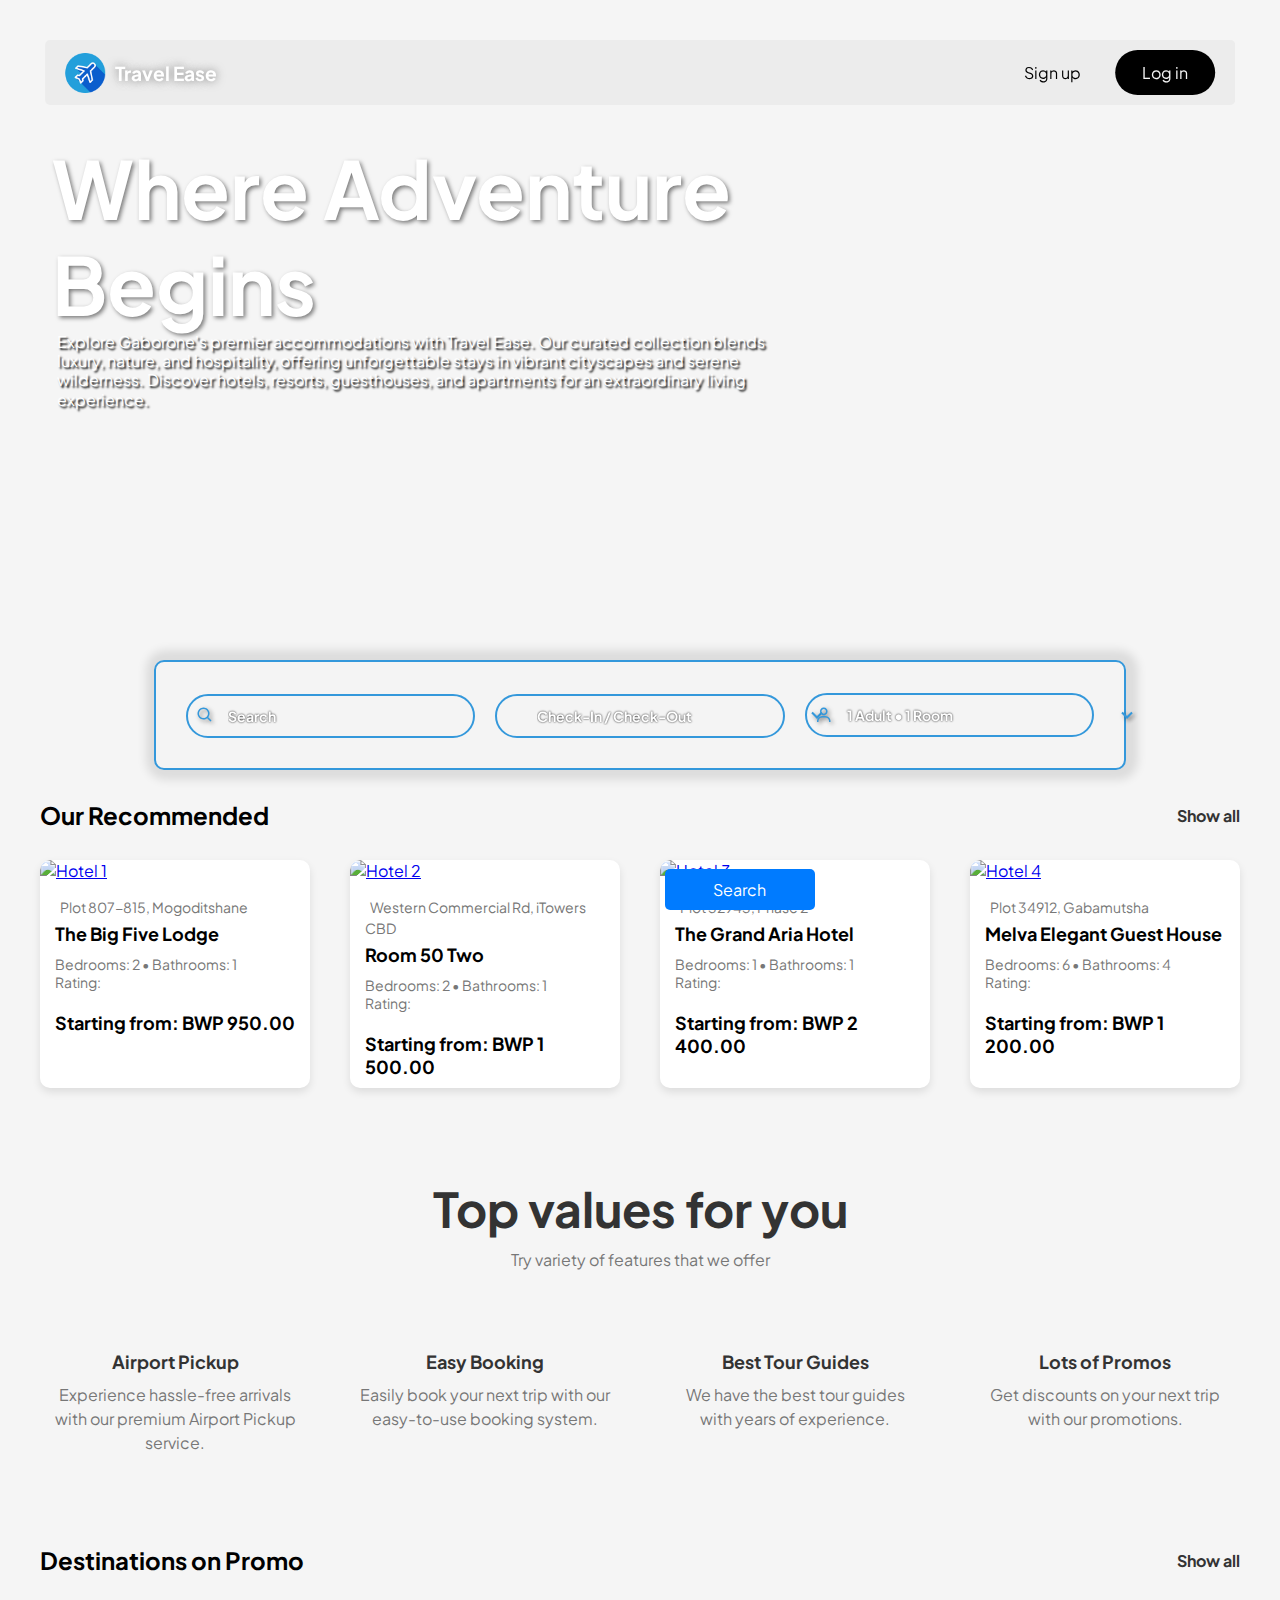
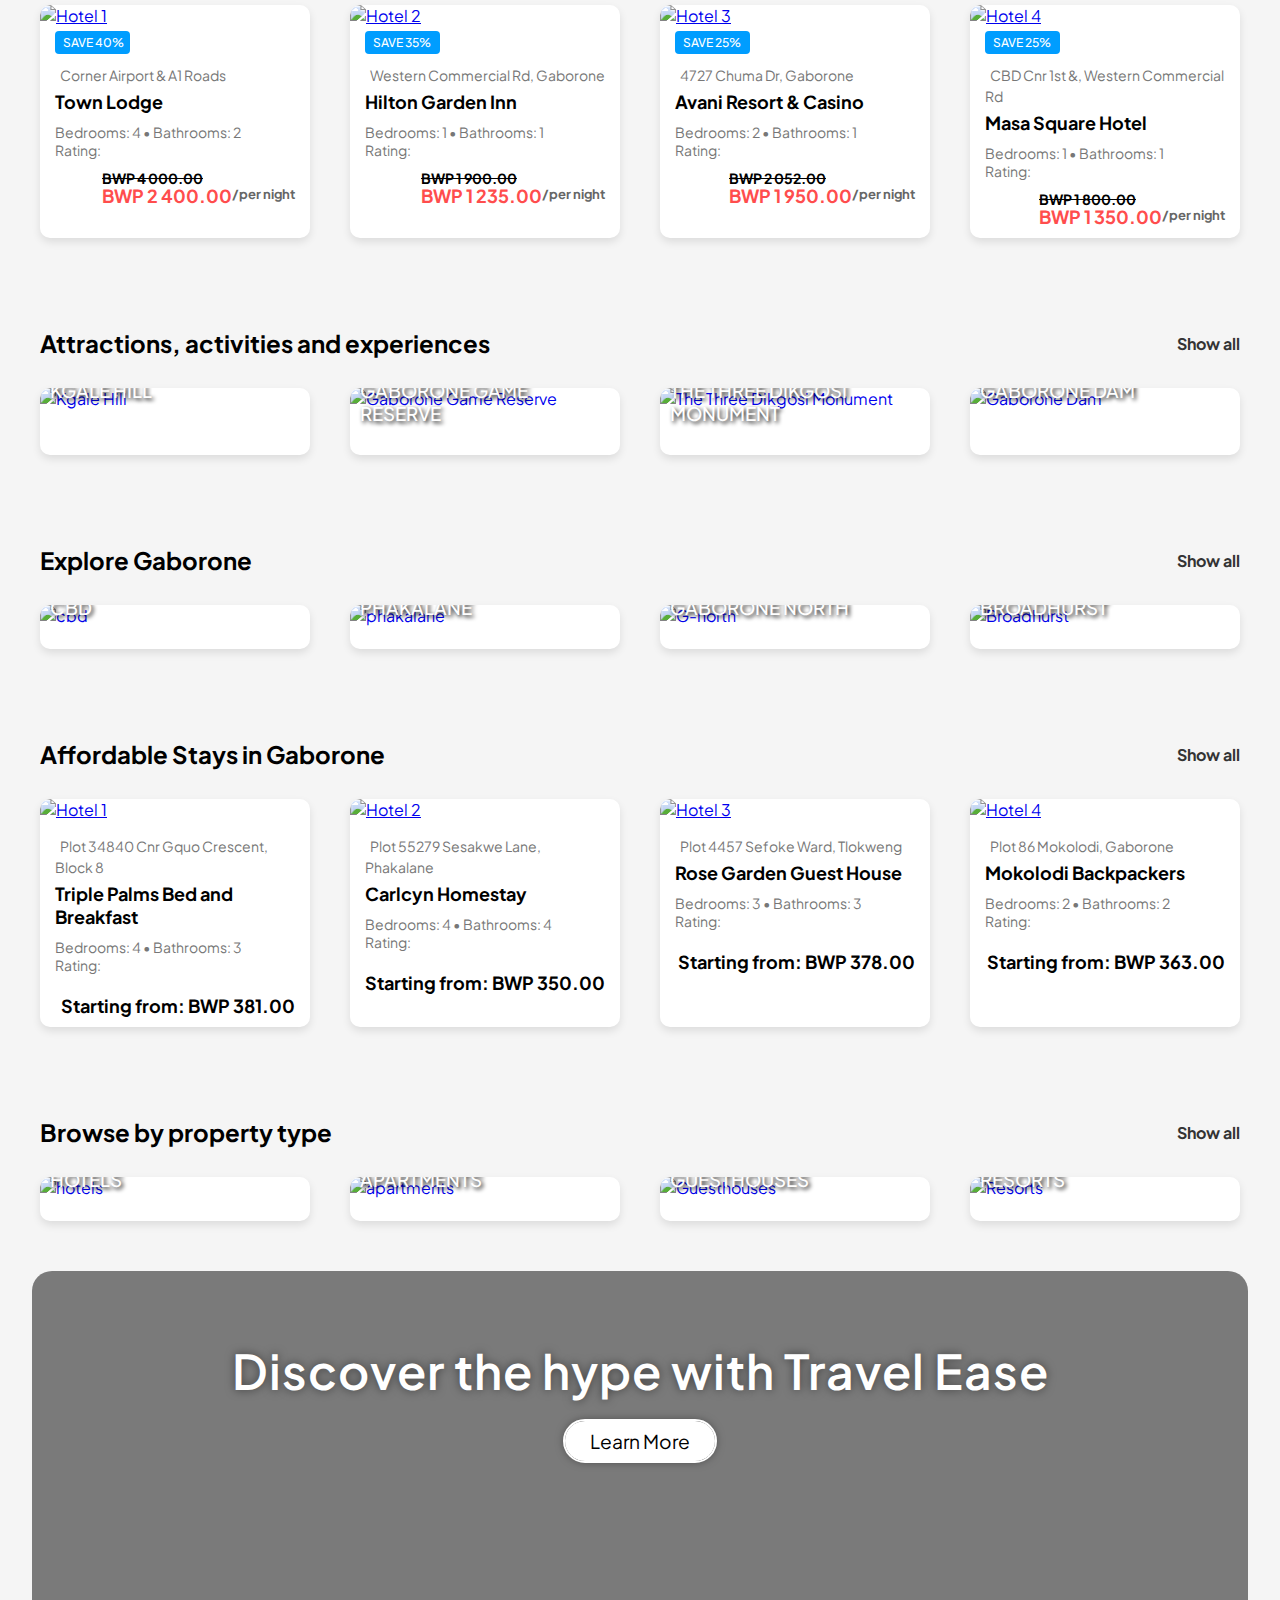
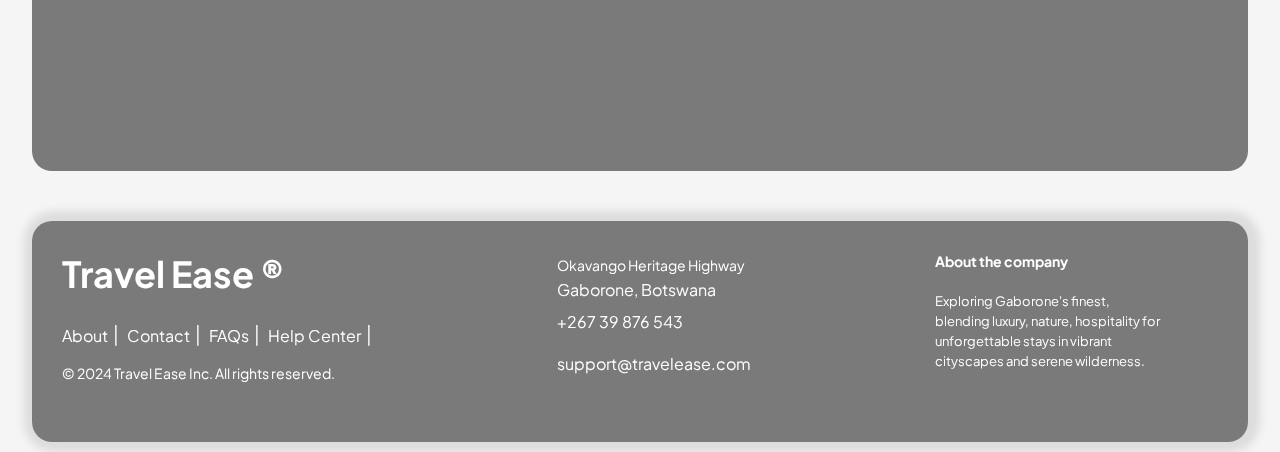
==== index.html @ 70f31810 "Add files via upload" ====
<!DOCTYPE html>
<html lang="en">
<head>
<meta charset="UTF-8">
<meta name="viewport" content="width=device-width, initial-scale=1.0">
<link rel="stylesheet" href="https://unpkg.com/boxicons@2.1.1/css/boxicons.min.css">
<link rel="stylesheet" href="https://cdn.jsdelivr.net/npm/flatpickr/dist/flatpickr.min.css">
<script src="https://cdn.jsdelivr.net/npm/flatpickr"></script>
<script src="app.js"></script>
<link rel="stylesheet" href="style.css">
<link rel="stylesheet" href="https://cdnjs.cloudflare.com/ajax/libs/font-awesome/6.4.2/css/all.min.css" integrity="sha512-z3gLpd7yknf1YoNbCzqRKc4qyor8gaKU1qmn+CShxbuBusANI9QpRohGBreCFkKxLhei6S9CQXFEbbKuqLg0DA==" crossorigin="anonymous" referrerpolicy="no-referrer" />
<link rel="shortcut icon" href="logo.png" type="image/x-icon">
<title>Travel Ease</title>
</head>
<body>    
  <!-- Navbar -->
  <section class="navbar">
    <a href="index.html"><img src="logo.png" alt="Logo" class="logo">
      <h4>Travel Ease</h4>
    </a> 
    <div class="navbar-buttons">
      <button class="signup" onclick="window.location.href='signup.html'">Sign up</button>
      <button class="login" onclick="window.location.href='login.html'">Log in</button>
    </div>
  </section>

  <section class="hero">
    <div class="hero-text">
      <h1>Where Adventure Begins</h1>
      <p style="font-size: 16px; font-weight: 400; text-shadow: #000 2px 2px 2px; padding: 0px 50px 0px 5px;">
        Explore Gaborone's premier accommodations with Travel Ease. Our curated collection blends luxury, nature, and hospitality, offering unforgettable stays in vibrant cityscapes and serene wilderness. Discover hotels, resorts, guesthouses, and apartments for an extraordinary living experience.      
      </p>
      <div class="hotel-reservation">
        <div class="reservation-field">
          <i class='bx bx-search'></i>
          <input type="text" name="location" class="input-box" id="location" placeholder="Search" autocomplete="off" spellcheck="false">
        </div>
        <div class="reservation-field">
          <i class="fa-solid fa-door-open"></i>
          <input type="text" name="check-in-out" class="input-box" id="check-in-out" placeholder="Check-In / Check-Out" data-input>
          <i class='bx bx-chevron-down' style="position: absolute; left: 310px; font-size: 24px;"></i>
        </div>
        <div class="reservation-field">
          <i class='bx bx-user'></i>
          <div class="input-box" id="guests">Guests</div>
          <i class='bx bx-chevron-down' style="position: absolute; left: 310px; font-size: 24px;"></i>
          <div class="guests-popup" id="guestsPopup">
            <div class="guests-category">
              <span class="category-label">Adults</span>
              <div class="counter-buttons">
                <button id="adultsMinus" class="counter-button disabled">-</button>
                <span class="counter-value" id="adultsCount"></span>
                <button id="adultsPlus" class="counter-button">+</button>
              </div>
            </div>
            <div class="guests-category">
              <span class="category-label">Rooms</span>
              <div class="counter-buttons">
                <button id="roomsMinus" class="counter-button disabled">-</button>
                <span class="counter-value" id="roomsCount"></span>
                <button id="roomsPlus" class="counter-button">+</button>
              </div>
            </div>
            <div class="guests-category">
              <span class="category-label">Children</span>
              <div class="counter-buttons">
                <button id="childrenMinus" class="counter-button disabled">-</button>
                <span class="counter-value" id="childrenCount"></span>
                <button id="childrenPlus" class="counter-button">+</button>
              </div>
            </div>        
          </div>
        </div>    
      </div>        
      <button class="search-button" onclick="searchHotels()">Search</button>
    </div>      
  </section>

  <!-- Recommended Stays -->
  <div class="category">
    <h2>Our Recommended</h2>
    <a href="#">Show all</a>
  </div>

  <section class="cards-container">
    <div class="card-hotel">
      <a href="#">
        <img src="https://cf.bstatic.com/xdata/images/hotel/max1280x900/166132978.jpg?k=1a7d1dd35a4f211b4c90bfd69338b10cbe81ac66a729b35aa0cfdaf135aedde3&o=&hp=1" alt="Hotel 1">
      </a>        
      <div class="card-details">        
        <p class="address"><i class="fa-solid fa-location-dot"></i><a href="https://www.google.com/maps/place/The+Big+Five+Lodge/@-24.6261286,25.8533575,17z/data=!3m1!4b1!4m10!3m9!1s0x1ebb5aa91234b37b:0xf2e113cf4f8c62ea!5m3!1s2024-05-07!4m1!1i2!8m2!3d-24.6261286!4d25.8559324!16s%2Fg%2F11dymb7wrk?entry=ttu" target="_blank">Plot 807-815, Mogoditshane</a></p>
        <h3 class="card-title"><a href="#">The Big Five Lodge</a></h3>
        <p class="card-info">Bedrooms: 2 • Bathrooms: 1</p>
        <p class="card-info">Rating: <i class="fas fa-star"></i><i class="fas fa-star"></i><i class="fas fa-star"></i><i class="fas fa-star"></i><i class="fa-solid fa-star-half-stroke"></i></p>
        <p class="price">Starting from: <span>BWP 950.00</span></p>
      </div>
    </div>
    <div class="card-hotel">
      <a href="#">
        <img src="https://images.trvl-media.com/lodging/19000000/18190000/18185000/18184927/429c2ca6.jpg?impolicy=resizecrop&rw=1200&ra=fit" alt="Hotel 2">
      </a>      
      <div class="card-details">        
        <p class="address"><i class="fa-solid fa-location-dot"></i><a href="https://www.google.com/maps/place/room50two/@-24.6484346,25.9030906,17z/data=!3m1!4b1!4m10!3m9!1s0x1ebb5b06b4de8865:0xdbde2fe764531e16!5m3!1s2024-05-07!4m1!1i2!8m2!3d-24.6484346!4d25.9056655!16s%2Fg%2F11gbfdhjl0?entry=ttu" target="_blank">Western Commercial Rd, iTowers CBD</a></p>
        <h3 class="card-title"><a href="#">Room 50 Two</a></h3>
        <p class="card-info">Bedrooms: 2 • Bathrooms: 1</p>
        <p class="card-info">Rating: <i class="fas fa-star"></i><i class="fas fa-star"></i><i class="fas fa-star"></i><i class="fas fa-star"></i><i class="far fa-star"></i></p>
        <p class="price">Starting from: <span>BWP 1 500.00</span></p>
      </div>
    </div>
    <div class="card-hotel">
      <a href="#">
        <img src="https://static.readytotrip.com/upload/information_system_24/3/6/8/item_3684711/information_items_3684711.jpg" alt="Hotel 3">
      </a>
      <div class="card-details">        
        <p class="address"><i class="fa-solid fa-location-dot"></i><a href="https://www.google.com/maps/place/Grand+Aria+Hotels+and+Conference+Centre/@-24.6374723,25.891983,17z/data=!3m1!4b1!4m10!3m9!1s0x1ebb5bad7d6daa51:0x11824eb337fcbd5c!5m3!1s2024-05-07!4m1!1i2!8m2!3d-24.6374723!4d25.8945579!16s%2Fg%2F11h_7xp2mx?entry=ttu" target="_blank">Plot 32943, Phase 2</a></p>
        <h3 class="card-title"><a href="#">The Grand Aria Hotel </a></h3>
        <p class="card-info">Bedrooms: 1 • Bathrooms: 1</p>
        <p class="card-info">Rating: <i class="fas fa-star"></i><i class="fas fa-star"></i><i class="fas fa-star"></i><i class="fas fa-star"></i><i class="fa-solid fa-star-half-stroke"></i></p>
        <p class="price">Starting from: <span>BWP 2 400.00</span></p>
      </div>
    </div>

    <div class="card-hotel">
     <a href="#">
      <img src="https://lh3.googleusercontent.com/p/AF1QipPC-_halAz_uu12LV7sHeM6B8Ud0pZmxEC1dojP=s1360-w1360-h1020" alt="Hotel 4">
     </a> 
      <div class="card-details">        
        <p class="address"><i class="fa-solid fa-location-dot"></i><a href="https://www.google.com/maps/place/The+Melva+Elegant+Guest+House/@-24.6052828,25.8963,17z/data=!3m1!4b1!4m10!3m9!1s0x1ebb453ad27c76ab:0x95280c3bc67f7774!5m3!1s2024-05-07!4m1!1i2!8m2!3d-24.6052828!4d25.8988749!16s%2Fg%2F11f9gl15x6?entry=ttu" target="_blank">Plot 34912, Gabamutsha</a></p>
        <h3 class="card-title"><a href="#">Melva Elegant Guest House</a></h3>
        <p class="card-info">Bedrooms: 6 • Bathrooms: 4</p>
        <p class="card-info">Rating: <i class="fas fa-star"></i><i class="fas fa-star"></i><i class="fas fa-star"></i><i class="fas fa-star"></i><i class="far fa-star"></i></p>
        <p class="price">Starting from: <span>BWP 1 200.00</span></p>
      </div>
    </div>
  </section>

  <!-- Features -->
  <section class="top-values">
    <h1>Top values for you</h1>
    <p>Try variety of features that we offer</p>
  </section>

  <section class="features">
    <div class="features-card">
      <i class="fa-regular fa-paper-plane"></i>      
      <h2>Airport Pickup</h2>
      <p>Experience hassle-free arrivals with our premium Airport Pickup service.</p>
    </div>
    <div class="features-card">
      <i class="fa-solid fa-book-bookmark"></i>
      <h2>Easy Booking</h2>
      <p>Easily book your next trip with our easy-to-use booking system.</p>
    </div>
    <div class="features-card">
      <i class="fa-solid fa-people-group"></i>
      <h2>Best Tour Guides</h2>
      <p>We have the best tour guides with years of experience.</p>
    </div>
    <div class="features-card">
      <i class="fa-solid fa-piggy-bank"></i>
      <h2>Lots of Promos</h2>
      <p>Get discounts on your next trip with our promotions.</p>
    </div>
  </section>
 
  <!--Promotions-->
 <div class="category">
    <h2>Destinations on Promo</h2>
    <a href="#">Show all</a>
  </div>

  <section class="cards-container">
    <div class="card-hotel">
      <a href="#">
        <img src="https://cf.bstatic.com/xdata/images/hotel/max1280x900/256438135.jpg?k=bf71b3143fc0e9ab2978d773f38e113820151b09c4eb71ff3f6ef2c895317120&o=&hp=1" alt="Hotel 1">
      </a>
      <h5 class="sale">Save 40%</h5>
      <div class="card-details">        
        <p class="address"><i class="fa-solid fa-location-dot"></i><a href="https://www.google.com/maps/place/Town+Lodge+Gaborone/@-24.6062823,25.9264366,17z/data=!3m1!4b1!4m10!3m9!1s0x1ebb5b4ca042c53b:0x7bafe3c44ff0d6b2!5m3!1s2024-05-07!4m1!1i2!8m2!3d-24.6062823!4d25.9290115!16s%2Fg%2F1hf6_xvk5?entry=ttu" target="_blank">Corner Airport & A1 Roads</a></p>
        <h3 class="card-title"><a href="#">Town Lodge</a></h3>
        <p class="card-info">Bedrooms: 4 • Bathrooms: 2</p>
        <p class="card-info">Rating: <i class="fas fa-star"></i><i class="fas fa-star"></i><i class="fas fa-star"></i><i class="fas fa-star"></i><i class="fas fa-star"></i></p>
          <div class="price">
            <del class="old-price">BWP 4 000.00</del>
            <span class="sale-price">BWP 2 400.00</span><span class="per-night">/per night</span>
          </div>
      </div>
    </div>

    <div class="card-hotel">
      <a href="#">
        <img src="https://cf.bstatic.com/xdata/images/hotel/max1280x900/474437122.jpg?k=9faa372717c07410fbf260208fedb789ae3ec64e501ce3a8fb2dfa12a443a384&o=&hp=1" alt="Hotel 2">
      </a>      
      <h5 class="sale">Save 35%</h5>
      <div class="card-details">        
        <p class="address"><i class="fa-solid fa-location-dot"></i><a href="https://www.google.com/maps/place/Hilton+Garden+Inn+Gaborone/@-24.6478437,25.902189,17z/data=!3m1!4b1!4m10!3m9!1s0x1ebb5b03ddce6dff:0x483a545b29e242e2!5m3!1s2024-05-07!4m1!1i2!8m2!3d-24.6478437!4d25.9047639!16s%2Fg%2F11g0w1n9tq?entry=ttu" target="_blank">Western Commercial Rd, Gaborone</a></p>
        <h3 class="card-title"><a href="#">Hilton Garden Inn</a></h3>
        <p class="card-info">Bedrooms: 1 • Bathrooms: 1</p>
        <p class="card-info">Rating: <i class="fas fa-star"></i><i class="fas fa-star"></i><i class="fas fa-star"></i><i class="fas fa-star"></i><i class="far fa-star"></i></p>
        <div class="price">
          <del class="old-price">BWP 1 900.00</del>
          <span class="sale-price">BWP 1 235.00 </span><span class="per-night">/per night</span> 
        </div>
      </div>
    </div>

    <div class="card-hotel">
      <a href="#">
        <img src="https://dynamic-media-cdn.tripadvisor.com/media/photo-o/2a/0c/cc/13/entrance-to-the-resort.jpg?w=1100&h=-1&s=1" alt="Hotel 3">
      </a>
      <h5 class="sale">Save 25%</h5>
      <div class="card-details">        
        <p class="address"><i class="fa-solid fa-location-dot"></i><a href="https://www.google.com/maps/place/Avani+Gaborone+Resort+%26+Casino/@-24.6514719,25.927552,17z/data=!3m1!4b1!4m10!3m9!1s0x1ebb5b9c0142ad09:0xc7b43239a403bafc!5m3!1s2024-05-07!4m1!1i2!8m2!3d-24.6514719!4d25.9301269!16s%2Fg%2F1tctp1m6?entry=ttu" target="_blank">4727 Chuma Dr, Gaborone</a></p>
        <h3 class="card-title"><a href="#">Avani Resort & Casino</a></h3>
        <p class="card-info">Bedrooms: 2 • Bathrooms: 1</p>
        <p class="card-info">Rating: <i class="fas fa-star"></i><i class="fas fa-star"></i><i class="fas fa-star"></i><i class="fas fa-star"></i><i class="fa-solid fa-star-half-stroke"></i></p>
        <div class="price">
          <del class="old-price">BWP 2 052.00</del>
          <span class="sale-price">BWP 1 950.00 </span><span class="per-night">/per night</span>
        </div>
      </div>
    </div>

    <div class="card-hotel">
     <a href="#">
      <img src="https://dynamic-media-cdn.tripadvisor.com/media/photo-o/0f/a2/84/42/masa-square-hotel.jpg?w=700&h=-1&s=1" alt="Hotel 4">
     </a> 
     <h5 class="sale">Save 25%</h5>
      <div class="card-details">        
        <p class="address"><i class="fa-solid fa-location-dot"></i><a href="https://www.google.com/maps/place/Protea+by+Marriott+Hotel+Gaborone+Masa+Square/@-24.6525343,25.9012351,17z/data=!3m2!4b1!5s0x1ebb5b00bf98b89d:0x4acd75d1f800942f!4m10!3m9!1s0x1ebb5b00eadf83f3:0xe17d88c9ddc6cba2!5m3!1s2024-05-07!4m1!1i2!8m2!3d-24.6525343!4d25.90381!16s%2Fg%2F11cfhlwsh?entry=ttu" target="_blank">CBD Cnr 1st &, Western Commercial Rd</a></p>
        <h3 class="card-title"><a href="#">Masa Square Hotel</a></h3>
        <p class="card-info">Bedrooms: 1 • Bathrooms: 1</p>
        <p class="card-info">Rating: <i class="fas fa-star"></i><i class="fas fa-star"></i><i class="fas fa-star"></i><i class="fas fa-star"></i><i class="fas fa-star"></i></p>
        <div class="price">
          <del class="old-price">BWP 1 800.00</del>
          <span class="sale-price">BWP 1 350.00 </span><span class="per-night">/per night</span> 
        </div>
      </div>
    </div>
  </section>

  <div class="category">
    <h2>Attractions, activities and experiences</h2>
    <a href="#">Show all</a>
  </div>

  <section class="cards-container">
    <div class="card">
      <a href="#">
        <img src="https://yourbotswana.com/wp-content/uploads/2017/01/yb-kgale-hill.png" alt="Kgale Hill" style="width: 100%; height: 100%; object-fit: cover;">
        <h3 class="city">kgale hill</h3>
      </a>
    </div>

    <div class="card">
      <a href="#">
        <img src="https://www.tourismupdate.co.za/sites/default/files/images/article/201808/gaborone-game-reserve-closes-indefinitely.jpg" alt="Gaborone Game Reserve">
        <h3 class="city">Gaborone Game Reserve</h3>
      </a>

    </div>
    <div class="card">
      <a href="#">
        <img src="https://lh3.googleusercontent.com/p/AF1QipPI1nPwwKBcHA91gTxBCbBmjqsKpr9hUbFDjZQ-=s1360-w1360-h1020" alt="The Three Dikgosi Monument">
        <h3 class="city">the three dikgosi monument</h3>
      </a>
    </div>

    <div class="card">
      <a href="#">
        <img src="https://www.sundaystandard.info/wp-content/uploads/2015/08/illegal.jpg" alt="Gaborone Dam">
        <h3 class="city">Gaborone Dam</h3>
      </a>
    </div>
  </section> 

  <!-- Exploring Gaborone -->
  <div class="category">
    <h2>Explore Gaborone</h2>
    <a href="#">Show all</a>
  </div>

  <section class="cards-container">
    <div class="card">
      <a href="#">
        <img src="https://maps.prodafrica.com/wp-content/uploads/2016/08/273_588884817.jpg" alt="cbd" style="width: 100%; height: 100%; object-fit: cover;">
        <h3 class="city">cbd</h3>
      </a>
    </div>

    <div class="card">
      <a href="#">
        <img src="https://www.kayak.co.uk/rimg/himg/b4/97/55/ostrovok-201899-64ed0f-378622.jpg?width=1366&height=768&crop=true" alt="phakalane">
        <h3 class="city">phakalane</h3>
      </a>

    </div>
    <div class="card">
      <a href="#">
        <img src="https://lh5.googleusercontent.com/proxy/-JZ0BY4EFWXWFmvtCbEor8adOZ8ntJzIh6Y4QR9151QAfkF36TuOn75_CjskkH3Kwcoa79bxY4a482LLKY2Ake2_6AvrCyHw2DopI7S9lRNPRXn0oUZVaBE" alt="G-north">
        <h3 class="city">Gaborone north</h3>
      </a>
    </div>

    <div class="card">
      <a href="#">
        <img src="https://images.squarespace-cdn.com/content/v1/6038e4ec0d38f30ce48e2204/1647451887377-AFXZO13JDS8TPGO0Z3JW/unsplash-image-OjmO-dNF0lQ.jpg" alt="Broadhurst">
        <h3 class="city">Broadhurst</h3>
      </a>
    </div>
  </section> 

  <!-- Recommended Stays -->
  <div class="category">
    <h2>Affordable Stays in Gaborone</h2>
    <a href="#">Show all</a>
  </div>

  <section class="cards-container">
    <div class="card-hotel">
      <a href="#">
        <img src="https://cf.bstatic.com/xdata/images/hotel/max1280x900/213150940.jpg?k=f52385aea16673e4ab597c422cadc6b9b09fedec941e7cd45320f1db4b3937bd&o=&hp=1" alt="Hotel 1">
      </a>        
      <div class="card-details">        
        <p class="address"><i class="fa-solid fa-location-dot"></i><a href="https://www.google.com/maps/place/Triple+Palms+Bed+and+Breakfast/@-24.6021775,25.8993284,17z/data=!3m1!4b1!4m10!3m9!1s0x1ebb4564efd8d17b:0xeee62b17ff06ebd5!5m3!1s2024-05-07!4m1!1i2!8m2!3d-24.6021775!4d25.9019033!16s%2Fg%2F11hzwbs4_v?entry=ttu" target="_blank">Plot 34840 Cnr Gquo Crescent, Block 8</a></p>
        <h3 class="card-title"><a href="#">Triple Palms Bed and Breakfast</a></h3>
        <p class="card-info">Bedrooms: 4 • Bathrooms: 3</p>
        <p class="card-info">Rating: <i class="fas fa-star"></i><i class="fas fa-star"></i><i class="fas fa-star"></i><i class="fas fa-star"></i><i class="fa-solid fa-star-half-stroke"></i></p>
        <p class="price">Starting from: <span>BWP 381.00</span></p>
      </div>
    </div>
    <div class="card-hotel">
      <a href="#">
        <img src="https://cf.bstatic.com/xdata/images/hotel/max1280x900/346011399.jpg?k=4c91e5ceb95a0959d42fbb1870334899307e7f281481e29853304fbaebc6c076&o=&hp=1alt=" alt="Hotel 2">
      </a>      
      <div class="card-details">        
        <p class="address"><i class="fa-solid fa-location-dot"></i><a href="https://www.google.com/maps/place/Carlcyn+Homestay/@-24.5584985,25.9871705,17z/data=!3m1!4b1!4m10!3m9!1s0x1ebb4380bb0e26fd:0x4269c45cb4c7b855!5m3!1s2024-05-07!4m1!1i2!8m2!3d-24.5584985!4d25.9897454!16s%2Fg%2F11tj3r9m26?entry=ttu" target="_blank">Plot 55279 Sesakwe Lane, Phakalane</a></p>
        <h3 class="card-title"><a href="#">Carlcyn Homestay</a></h3>
        <p class="card-info">Bedrooms: 4 • Bathrooms: 4</p>
        <p class="card-info">Rating: <i class="fas fa-star"></i><i class="fas fa-star"></i><i class="fas fa-star"></i><i class="fas fa-star"></i><i class="far fa-star"></i></p>
        <p class="price">Starting from: <span>BWP 350.00</span></p>
      </div>
    </div>
    <div class="card-hotel">
      <a href="#">
        <img src="https://cf.bstatic.com/xdata/images/hotel/max1280x900/434187092.jpg?k=4e909c094c1aa338e55151b4177fee254c83e3ab504c9127beb2b62c8d2b7393&o=&hp=1" alt="Hotel 3">
      </a>
      <div class="card-details">        
        <p class="address"><i class="fa-solid fa-location-dot"></i><a href="https://www.google.com/maps/place/Tlokweng+Rose+Garden/@-24.6904086,25.9635872,17z/data=!4m23!1m12!3m11!1s0x1ebb5f9e50aeb27d:0x61a87fda06d170d0!2sTlokweng+Rose+Garden!5m3!1s2024-05-07!4m1!1i2!8m2!3d-24.690477!4d25.963432!10e5!16s%2Fg%2F11sgvzndv9!3m9!1s0x1ebb5f9e50aeb27d:0x61a87fda06d170d0!5m3!1s2024-05-07!4m1!1i2!8m2!3d-24.690477!4d25.963432!16s%2Fg%2F11sgvzndv9?entry=ttu" target="_blank">Plot 4457 Sefoke Ward, Tlokweng</a></p>
        <h3 class="card-title"><a href="#">Rose Garden Guest House</a></h3>
        <p class="card-info">Bedrooms: 3 • Bathrooms: 3</p>
        <p class="card-info">Rating: <i class="fas fa-star"></i><i class="fas fa-star"></i><i class="fas fa-star"></i><i class="fas fa-star"></i><i class="fa-solid fa-star-half-stroke"></i></p>
        <p class="price">Starting from: <span>BWP 378.00</span></p>
      </div>
    </div>

    <div class="card-hotel">
     <a href="#">
      <img src="https://dynamic-media-cdn.tripadvisor.com/media/photo-o/17/02/6a/21/executive-rondavel.jpg?w=1000&h=-1&s=1" alt="Hotel 4">
     </a> 
      <div class="card-details">        
        <p class="address"><i class="fa-solid fa-location-dot"></i><a href="https://www.google.com/maps/place/Mokolodi+Backpackers+(Gaborone+-+Botswana)/@-24.7406,25.8256251,17z/data=!3m1!4b1!4m10!3m9!1s0x1ebb571349b484f3:0xf525da59f69e87b3!5m3!1s2024-05-07!4m1!1i2!8m2!3d-24.7406!4d25.8282!16s%2Fg%2F1tzvyv52?hl=en-GB&entry=ttu" target="_blank">Plot 86 Mokolodi, Gaborone</a></p>
        <h3 class="card-title"><a href="#">Mokolodi Backpackers</a></h3>
        <p class="card-info">Bedrooms: 2 • Bathrooms: 2</p>
        <p class="card-info">Rating: <i class="fas fa-star"></i><i class="fas fa-star"></i><i class="fas fa-star"></i><i class="fas fa-star"></i><i class="fa-solid fa-star-half-stroke"></i></p>
        <p class="price">Starting from: <span>BWP 363.00</span></p>
      </div>
    </div>
  </section>


  <!-- Property Types -->
  <div class="category">
    <h2>Browse by property type</h2>
    <a href="#">Show all</a>
  </div>

  <section class="cards-container">
    <div class="card">
      <a href="#">
        <img src="https://cf.bstatic.com/xdata/images/hotel/max1024x768/122962777.jpg?k=c66b991ab38afea2fdfc21a69fe00bee9f398cae7c4e4c20968fe598a8dda239&o=&hp=1" alt="hotels">
        <h3 class="city">Hotels</h3>
      </a>
    </div>

    <div class="card">
      <a href="#">
        <img src="https://cf.bstatic.com/xdata/images/hotel/max1024x768/305338696.jpg?k=d65aacd7a791b0c6d58411ece47ea6cfed3d400849054a595cfa7e3d988ec1c4&o=&hp=1" alt="apartments">
        <h3 class="city">Apartments</h3>
      </a>

    </div>
    <div class="card">
      <a href="#">
        <img src="https://i.pinimg.com/originals/76/ba/9a/76ba9a70fcc45c38f438f6e0b16e6b5f.jpg" alt="Guesthouses">
        <h3 class="city">Guesthouses</h3>
      </a>
    </div>

    <div class="card">
      <a href="#">
        <img src="https://cf.bstatic.com/xdata/images/hotel/max1024x768/121735986.jpg?k=d9a8776bdbb1812b510bb533b36024e911872bbc161dca54a50cb951c7071437&o=&hp=1" alt="Resorts">
        <h3 class="city">Resorts</h3>
      </a>
    </div>
  </section> 
  
  <section class="learn-more">
    <h1>Discover the hype with Travel Ease</h1>
    <button><a href="about.html">Learn More</a></button>
  </section>

  <footer class="footer-container">
  
    <div class="footer-left">

      <h3>Travel Ease &reg;</h3>

      <p class="footer-links">
        <a href="about.html">About</a>
        <a href="contact.html">Contact</a>
        <a href="faqs.html">FAQs</a>
        <a href="help.html">Help Center</a>
      </p>

      <p class="footer-company-name">&copy; 2024 Travel Ease Inc. All rights reserved.</p>
    </div>

    <div class="footer-center">
      <div>
        <i class="fa-solid fa-location-dot"></i>
        <p><span>Okavango Heritage Highway</span> Gaborone, Botswana</p>
      </div>
      <div>
        <i class="fa-solid fa-phone"></i>
        <p>+267 39 876 543</p>
      </div>
      <div>
        <i class="fa-solid fa-envelope"></i>
        <p><a href="mailto:cse22-thuto.bac.ac.bw">support@travelease.com</a></p>
      </div>
    </div>

    <div class="footer-right">
      <p class="footer-company-about">
        <span>About the company</span>
        Exploring Gaborone's finest, blending luxury, nature, hospitality for unforgettable stays in vibrant cityscapes and serene wilderness.
      </p>
      <div class="footer-icons">
        <a href="https://www.instagram.com" target="_blank"><i class="fa-brands fa-instagram"></i></a>
        <a href="https://www.twitter.com" target="_blank"><i class="fa-brands fa-x-twitter"></i></a>
        <a href="https://www.facebook.com" target="_blank"><i class="fa-brands fa-facebook"></i></a>
        <a href="https://www.pinterest.com" target="_blank"><i class="fa-brands fa-pinterest"></i></a>
      </div>
    </div>
  </footer>
</body>
</html>
---- style.css ----
@import url('https://fonts.googleapis.com/css2?family=Plus+Jakarta+Sans:ital,wght@0,200..800;1,200..800&display=swap');
* {
  margin: 0;
  padding: 0;
  box-sizing: border-box;
  font-family: "Plus Jakarta Sans", sans-serif;
  user-select: none;
}

body {
  background-color: #f5f5f5;
  padding: 10px 20px;
}

.navbar {
  position: fixed;
  top: 40px;
  right: 50%;
  transform: translateX(50%);
  z-index: 999;
  width: 93%;
  display: flex;
  justify-content: space-between;
  align-items: center;
  background-color: rgba(228, 227, 227, 0.5);
  backdrop-filter: blur(5px);
  border-radius: 5px;
  padding: 10px 20px;
}

.logo {
  width: 100px;
  height: auto;
}

.signup,
.login {
  background-color: #000;
  border: none;
  cursor: pointer;
  font-size: 16px;
  padding: 12px 0;
  border-radius: 30px;
  color: #f5f5f5;
  min-width: 100px;
  text-align: center;
  transition: all 0.2s ease;
}

.signup {
  margin-right: 10px;
  background-color: transparent; 
  color: #000; 
  border: none;
}

.signup:hover {
  font-weight: bold;
  letter-spacing: 0.5px;
}

.login:hover {
  background-color: #333;
  color: #fff;
  font-weight: bold;
  letter-spacing: 0.5px;
}

.navbar img {
  width: 40px;
  height: auto;
}

.navbar a {
  text-decoration: none;
  height: auto;
  display: flex;
  align-items: center;
}

.navbar h4 {
  margin: 0;
  font-size: 1.2em;
  color: #fff;
  margin-left: 10px;
  text-shadow: 0px 0px 10px #777;
}

.hero {
  background-image: url('https://dynamic-media-cdn.tripadvisor.com/media/photo-o/1d/28/c6/dd/ngoma-safari-lodge.jpg?w=1200&h=-1&s=1');
  background-size: cover;
  background-position: center;
  height: 700px;
  margin: 10px auto 0;
  width: 98%;
  border-radius: 20px;
  display: flex;
  flex-direction: column;
  justify-content: flex-start;
  padding: 20px;
  color: #fff;
  position: relative;
}

.hero-text {
  font-size: 40px;
  font-weight: bold;
  margin-bottom: 20px;
  text-shadow: 2px 2px 4px rgba(0, 0, 0, 0.5);
  max-width: 800px;
  text-align: left;
  line-height: 1.2;
  padding-top: 100px;
}

.hotel-reservation {
  position: absolute;
  left: 10%;
  bottom: -50px;
  padding: 20px;
  width: 80%;
  background-color: rgba(228, 227, 227, 0.034);
  backdrop-filter: blur(5px);
  border-radius: 10px;
  border: 2px solid rgba(169, 169, 169, 0.13);
  box-shadow: 2px 0 10px 10px rgba(0, 0, 0, 0.1);
  display: flex;
  justify-content: space-between;
  align-items: center;
  color: #fff;
  outline: 2px solid #3498db;
  outline-offset: -2px;
  z-index: 1;
}

.reservation-field {
  flex: 1;
  margin: 0 10px;
  position: relative;
  margin-bottom: 10px;
  cursor: pointer;
}

.reservation-field i {
  position: absolute;
  left: 10px;
  top: 50%;
  transform: translateY(-50%);
  color: #3498db;
  font-size: 18px;
  margin-top: 5px; 
}

.reservation-field input,
.input-box {
  width: 100%;
  padding: 10px 40px;
  border: 2px solid #3498db;
  border-radius: 50px;
  font-size: 14px;
}

.reservation-field input:focus,
.input-box:focus {
  outline: none;
  border-color: #0099ff;
  transition: border-color 0.3s ease;
}

.input-box {
  color: #fff;
  background-color: transparent;
  line-height: 20px;
  margin-top: 10px;
  font-weight: bold;
  text-shadow: #000 0px 0px 2px;
}

.input-box::placeholder {
  color: #fff;
}

.guests-popup {
  display: none;
  position: absolute;
  top: 110%;
  left: 0;
  width: 100%;
  background-color: #fff;
  box-shadow  : 0 4px 8px rgba(0, 0, 0, 0.1);
  border-radius: 5px;
  font-size: 14px;
  color: #000;
}

.show {
  display: block;
}

.guests-category {
  margin-top: 10px;
  padding: 10px;
  border-bottom: 1px solid #ddd;
  display: flex;
  justify-content: space-between;
  align-items: center;
}

.category-label {
  flex: 1;
  margin-right: 10px;
}

.counter-buttons {
  display: flex;
  align-items: center;
  border: 2px solid #000;
  border-radius: 50px;
  padding: 5px;
}

.counter-button {
  background-color: transparent;
  color: #000;
  border: none;
  padding: 5px 10px;
  cursor: pointer;
  border-radius: 50%;
  font-size: 20px;
  margin: 0 5px;
  display: flex;
  align-items: center;
}

.counter-button.disabled {
  color: #ccc;
  cursor: not-allowed;
}

.counter-value {
  width: 40px;
  text-align: center;
  font-size: 16px;
  margin: 0 10px;
}

.category {
  display: flex;
  justify-content: space-between;
  align-items: center;
  padding: 80px 20px 20px;
}

.category a {
  text-decoration: none;
  color: #333;
  font-weight: bold;
}

.category a:hover {
  text-decoration: underline;
  color: #000;
}

.search-button {
  padding: 10px 20px;
  background-color: #007bff; 
  color: #fff;
  font-size: 16px;
  border: none;
  border-radius: 5px;
  cursor: pointer;
  position: absolute;
  z-index: 2;
  width: 150px;
  left: 15%;
  margin-top: 460px;
  margin-left: 450px;
  transition: background-color 0.3s ease;
}

.search-button:hover {
  background-color: #0069d9;
}
.features {
      display: grid;
      grid-template-columns: repeat(auto-fit, minmax(200px, 1fr)); 
      grid-gap: 20px;
      padding: 20px 10px;
      margin-top: 20px;
      margin-bottom: -40px;
    }

    .features-card {
      position: relative; 
      padding: 20px;
      border-radius: 5px;
      text-align: center;
    }

    .features-card h2 {
      margin-bottom: 10px;
      margin-top: 20px;
      font-size: 18px;
      color: #333;
    }

    .features-card p {
      font-size: 16px;
      line-height: 1.5;
      margin-bottom: 10px;
      color: #777;
    }

    .features-card i {
      position: absolute; 
      top: 10px; 
      left: 50%; 
      transform: translateX(-50%);
      font-size: 18px;
      color: #333;
    }

    .top-values {
      margin-bottom: 30px;
      margin-bottom: 20px;
      text-align: center;
    }

    .top-values h1 {
      font-size: 48px;
      color: #333;
      padding: 80px 20px 20px;

    }

    .top-values p {
      font-size: 16px;
      color: #777;
      margin-top: -10px;
    }

.cards-container {
  display: flex; 
}

.card,
.card-hotel {
  width: 500px;
  background-color: #fff;
  border-radius: 10px;
  box-shadow: 0px 4px 8px rgba(0, 0, 0, 0.1);
  overflow: hidden;
  margin: 10px 20px;
  position: relative;
}

.card a {
  text-decoration: none;
}

.card img,
.card-hotel img {
  width: 100%;
  height: 200px;
  object-fit: cover;
  border-radius: 10px 10px 0 0;
  transition: all 0.3s ease;
}

.card img {
  height: 100%;
}

.card:hover img {
  transform: scale(1.1);
}

.card-details {
  padding: 15px;
}

.card-title,
.card-title a {
  font-size: 18px;
  font-weight: bold;
  margin-bottom: 10px;
  color: #000;
  text-decoration: none;
}

.card-title a:hover {
  text-decoration: underline;
}

.card-info,
.address a {
  font-size: 14px;
  color: #777;
  text-decoration: none;
}

.address a:hover {
  color: #000;
}

.address i {
  margin-right: 5px;
  color: #009dff;
}

.card-info i {
  margin-right: 5px;
  color: #009dff;
}

.price {
  color: #000;
  font-weight: bold;
  font-size: 18px;
  float: right;
  margin-top: 20px;
  margin-bottom: 10px;
}

.old-price {
  color: #000;
  font-size: 14px;
  float: left;
  margin-top: -10px;
  position: absolute;
}

.sale-price {
  color: #ff4d4d;
  font-weight: bold;
  text-decoration: none;
  font-size: 18px;
  float: left;
  margin-top: 5px;
}

.per-night {
  text-decoration: none;
  color: #666;
  font-size: 13px;
  float: left;
  margin-top: 7px;
}


.address {
  margin-bottom: 5px;
  color: #666;
}

.sale,
.city {
  position: relative;
  color: #fff;
  font-weight: 500;
  text-transform: uppercase;
  padding: 0 10px;
  border-radius: 4px;
}

.sale {
  width: 75px;
  bottom: -5px;
  left: 15px;
  font-size: 12px;
  background-color: #009dff;
  padding: 4px 4px 4px 8px;
}

.city {
  width: fit-content;
  bottom: 30px;
  left: 0px;
  text-shadow: 2px 2px 4px #000;
}

.learn-more{
  background-image: url('https://traversingafrica.com/wp-content/uploads/2019/02/Botswana-Chobe-Game-Reserve-Sunset-Cruise-1920x1080.jpg');
  background-size: cover;
  background-position: center;
  height: 500px;
  margin: 40px auto 0;
  width: 98%;
  border-radius: 20px;
  z-index: 1;
  color: #fff;
  display: flex;
  justify-content: center;
  align-items: center;
  position: relative;
  margin-bottom: 50px;
}


.learn-more::before {
  content: "";
  position: absolute;
  top: 0;
  left: 0;
  width: 100%;
  height: 100%;
  background-color: rgba(0,0,0,0.5);
  border-radius: 20px;
  z-index: -1;
}

.learn-more h1 {
  text-align: center;
  font-size: 3rem;
  font-weight: 600;
  text-shadow: 0 0 10px rgba(0,0,0,0.5);
  line-height: 1.2;
  letter-spacing: 1px;
  margin-bottom: 300px;  
}

.learn-more button {
  width: 150px;
  height: 40px;
  background-color: white;
  outline: 2px solid #fff;
  border: none;
  border-radius: 20px;
  cursor: pointer;
  box-shadow: 0 0 10px rgba(0,0,0,0.5);
  margin-bottom: 160px;
  position: absolute;
  transition: all 0.3s ease;
}

.learn-more button:hover {
  background-color: #f5f5f5;
  color: #000;
  font-weight: bold;
  letter-spacing: 0.5px;
  box-shadow: 0 0 10px rgba(0,0,0,0.5);
}

.learn-more a {
  text-decoration: none;
  color: #000;
  font-size: 1.2rem;
}

.footer-container{
  box-shadow: 2px 0 10px 10px rgba(0, 0, 0, 0.1);
  box-sizing: border-box;
  width: 98%;
  margin-top: 50px;
  margin: 40px auto 0;
  padding: 30px;
  background-color: rgba(0, 0, 0, 0.5);
  backdrop-filter: blur(5px);
  border-radius: 20px;
}


.footer-left,
.footer-center,
.footer-right{
  display: inline-block;
  vertical-align: top;
}

.footer-left{
  width: 40%;
}

.footer-container h3{
  color:  #ffffff;
  font-size: 36px;
  margin: 0;
}

.footer-container h3 span{
  color:  #62788637;
}

.footer-links{
  color:  #ffffff;
  margin: 20px 0 12px;
  padding: 0;
}

.footer-links a{
  display:inline-block;
  line-height: 1.8;
  font-weight:400;
  text-decoration: none;
  color:  inherit;
}

.footer-links a:hover{
  color:  #333;
}

.footer-company-name{
  color:  #fff;
  font-size: 14px;
  font-weight: normal;
  margin: 0;
}

.footer-center{
  width: 35%;
}

.footer-center i{
  background-color:  #33383b;
  color: #ffffff;
  font-size: 18px;
  width: 38px;
  height: 38px;
  border-radius: 50%;
  text-align: center;
  line-height: 42px;
  margin: 10px 15px;
  vertical-align: middle;
}

.footer-center div:nth-child(3) a:hover {
  text-decoration: underline;
}

.footer-center p{
  display: inline-block;
  color: #ffffff;
  font-weight:400;
  vertical-align: middle;
  margin:0;
}

.footer-center p span{
  display:block;
  font-weight: normal;
  font-size:14px;
  line-height:2;
}

.footer-center p a{
  text-decoration: none;
  color:  #fff;
}

.footer-links a:after {
  content: "|";
  font-weight:300;
  font-size: 20px;
  left: 0;
  color: #fff;
  display: inline-block;
  padding: 0 5px;
}

.footer-right{
  width: 20%;
}

.footer-company-about{
  line-height: 20px;
  color:  #fff;
  font-size: 13px;
  font-weight: normal;
  margin: 0;
}

.footer-company-about span{
  display: block;
  color:  #ffffff;
  font-size: 14px;
  font-weight: bold;
  margin-bottom: 20px;
}

.footer-icons{
  margin-top: 20px;
}

.footer-icons a{
  display: inline-block;
  width: 35px;
  border-radius: 20px;
  cursor: pointer;
  background-color:  #33383b;
  font-size: 18px;
  color: #fff;
  text-align: center;
  line-height: 35px;
}

.footer-icons a:hover{
  background-color:  #333b;
}

        /* Contact Page */
        .intro {
          max-width: 800px;
          margin: 0 auto;
          text-align: center;
          margin-top: 120px;
        }
        
        .intro h1 {
          font-size: 36px;
        }

        .intro h3 {
          color: #333;
          font-size: 16px;
          margin-bottom: 10px;
          margin-top: 60px;
        }
        
        .intro p {
          color: #666;
          font-size: 16px;
          line-height: 1.6;
          margin-bottom: 15px;
        }
        
        .intro a {
          color: #007bff;
          text-decoration: none;
        }
        
        .intro a:hover {
          text-decoration: underline;
        }
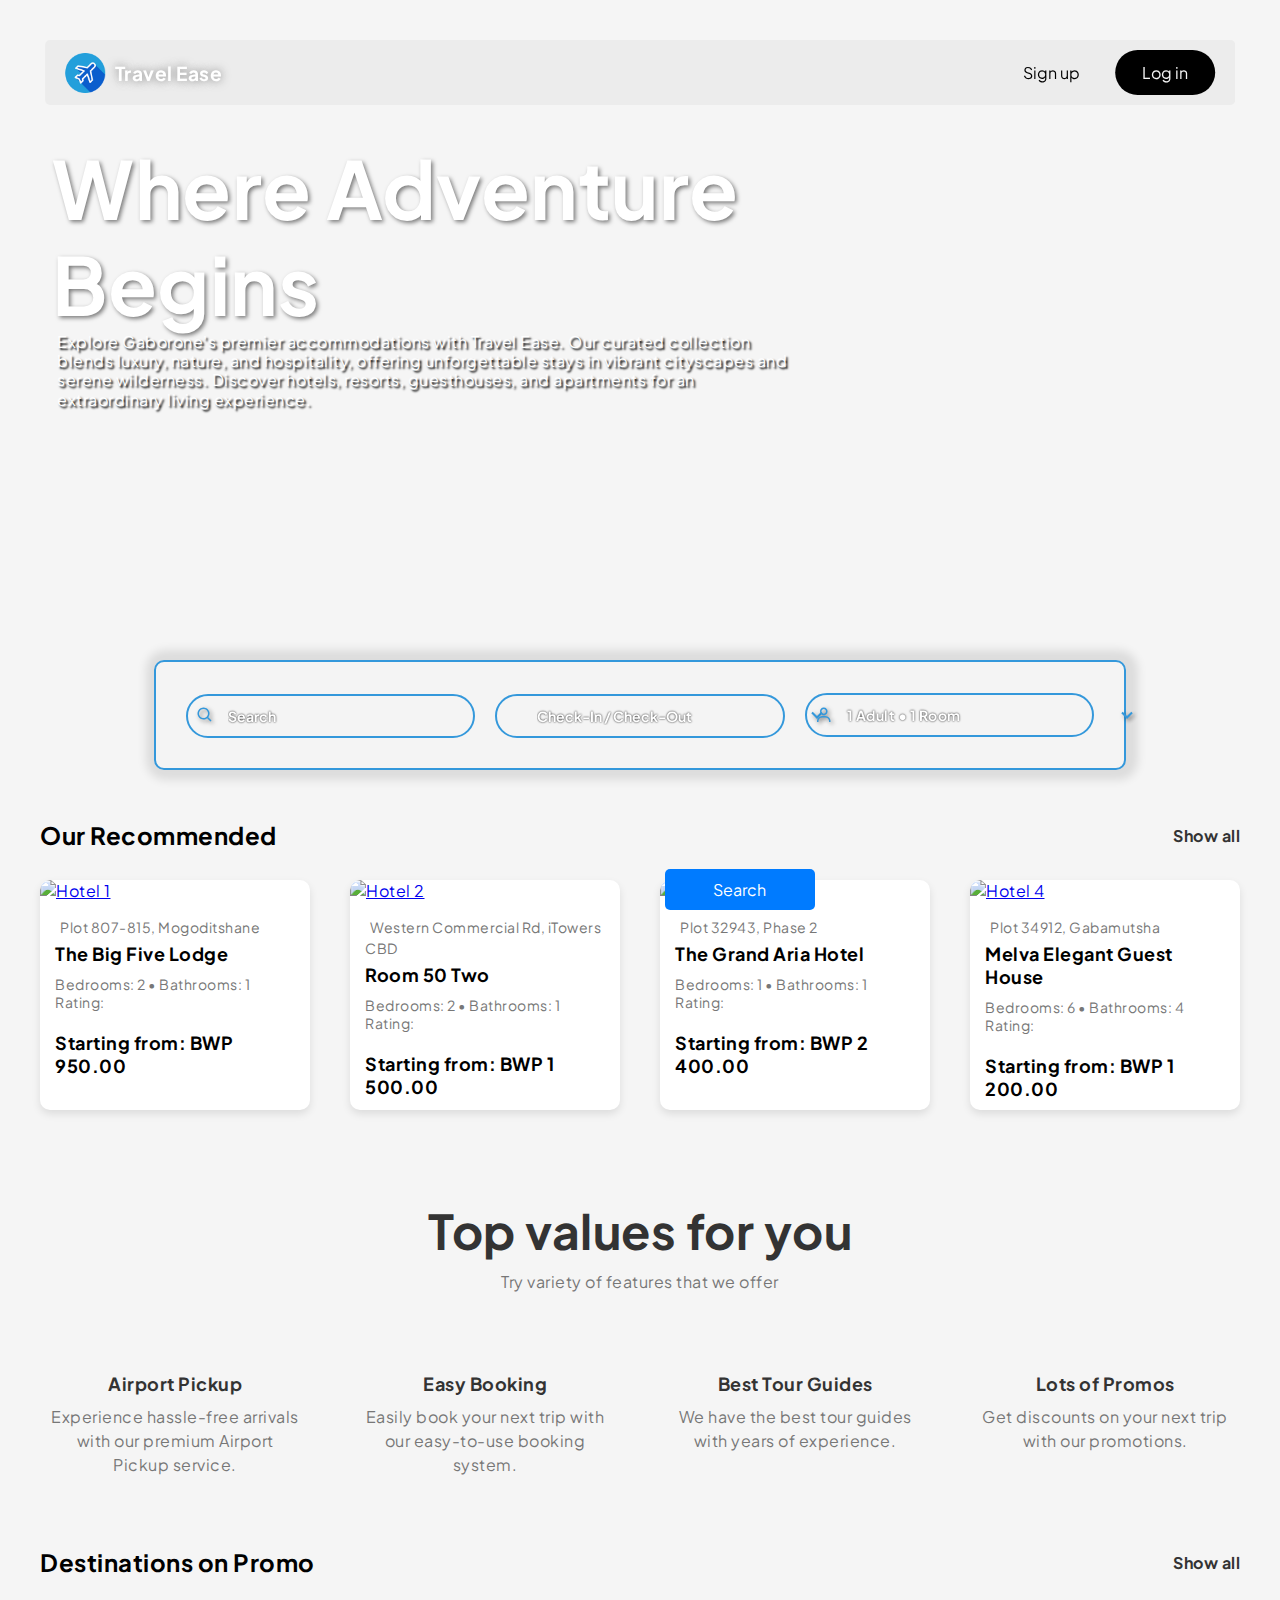
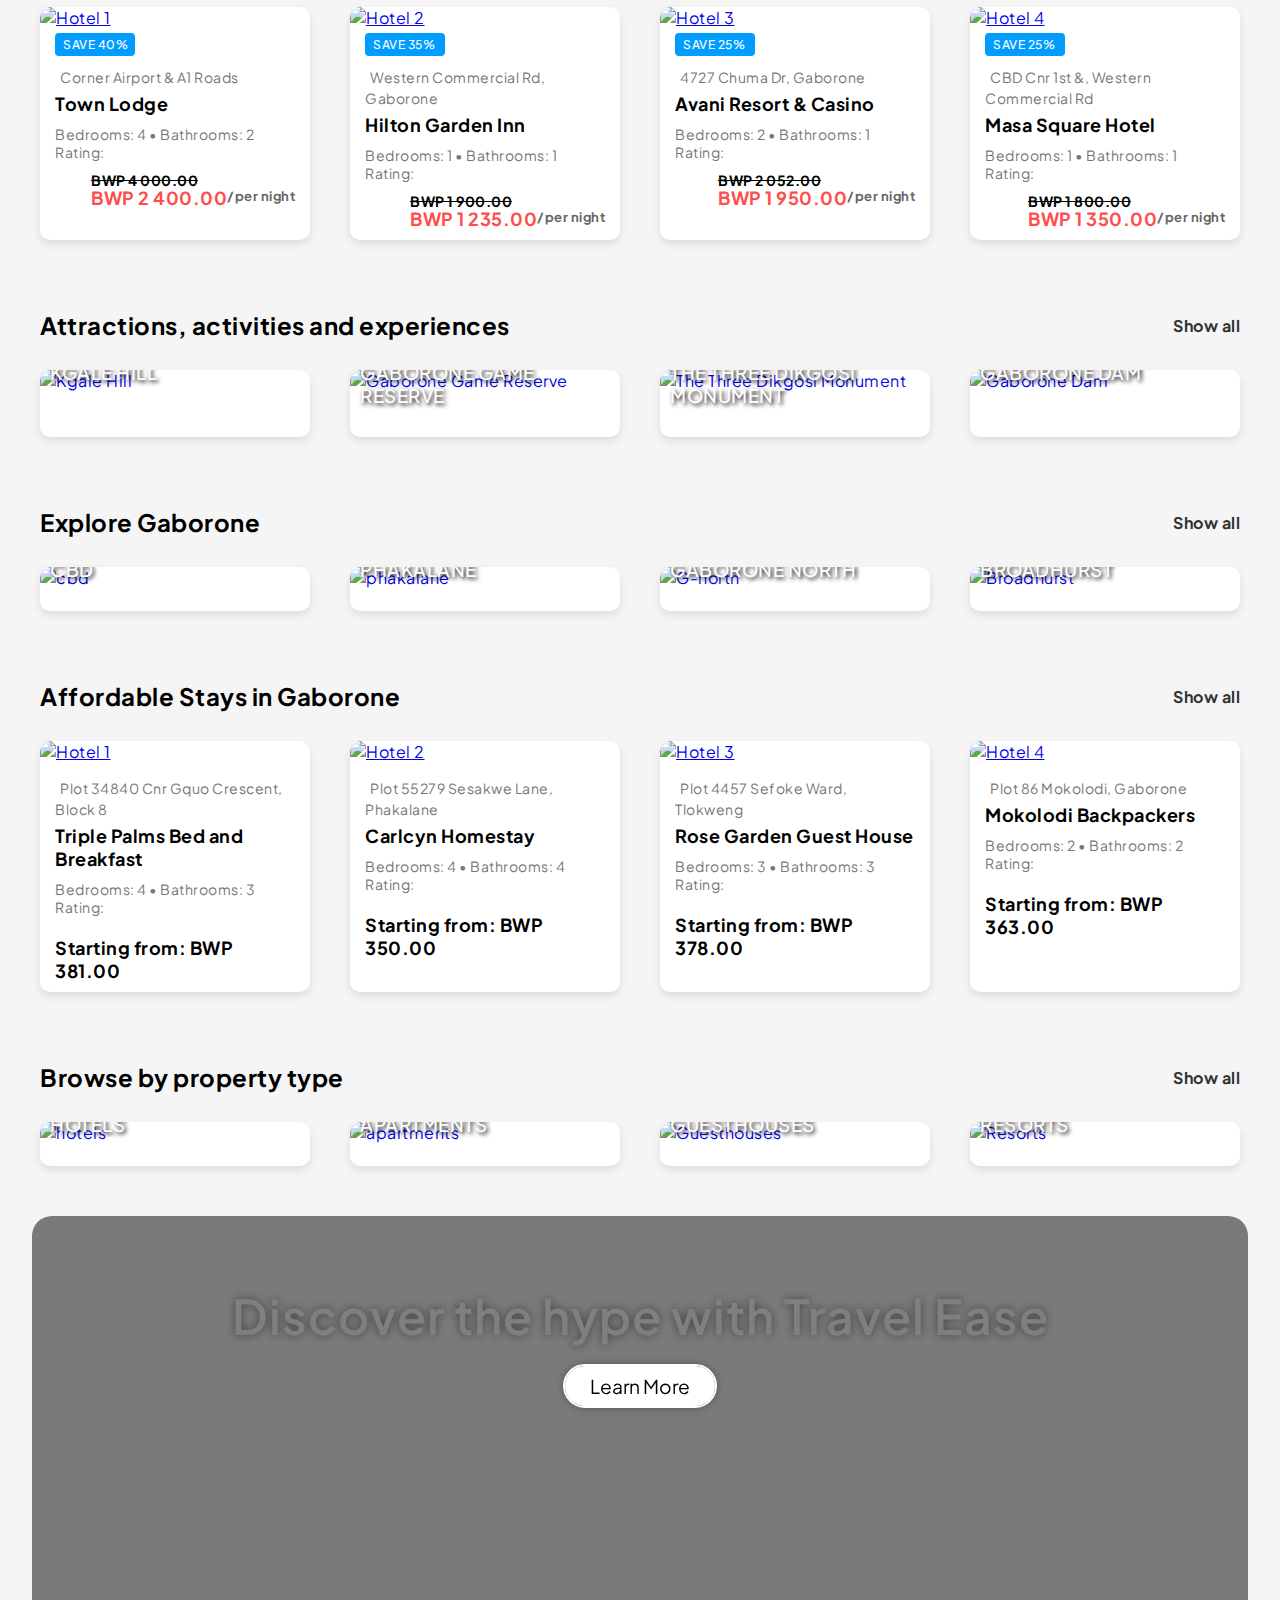
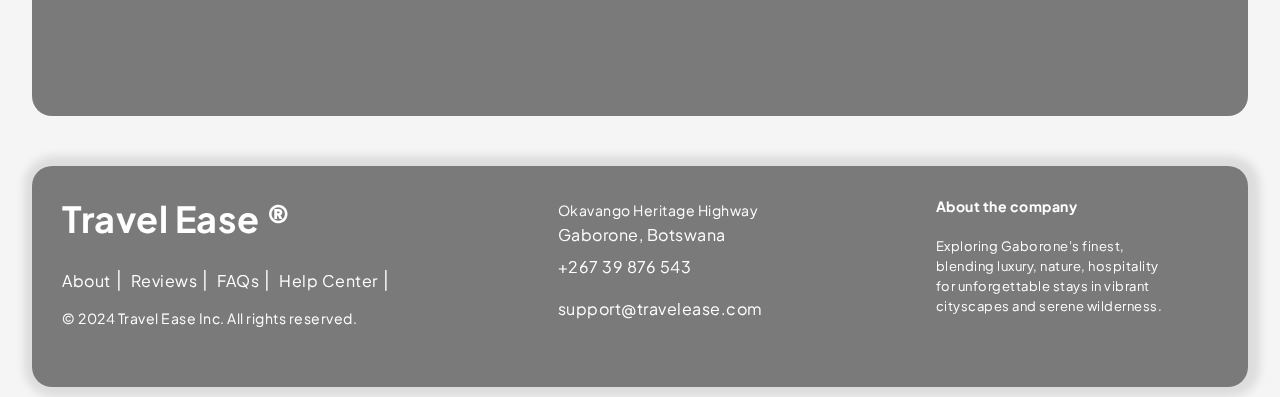
==== commit f5928e40: "Update index.html" ====
--- a/index.html
+++ b/index.html
@@ -7,6 +7,7 @@
 <link rel="stylesheet" href="https://cdn.jsdelivr.net/npm/flatpickr/dist/flatpickr.min.css">
 <script src="https://cdn.jsdelivr.net/npm/flatpickr"></script>
 <script src="app.js"></script>
+<script src ="navbar.js"></script>
 <link rel="stylesheet" href="style.css">
 <link rel="stylesheet" href="https://cdnjs.cloudflare.com/ajax/libs/font-awesome/6.4.2/css/all.min.css" integrity="sha512-z3gLpd7yknf1YoNbCzqRKc4qyor8gaKU1qmn+CShxbuBusANI9QpRohGBreCFkKxLhei6S9CQXFEbbKuqLg0DA==" crossorigin="anonymous" referrerpolicy="no-referrer" />
 <link rel="shortcut icon" href="logo.png" type="image/x-icon">
@@ -27,7 +28,7 @@
   <section class="hero">
     <div class="hero-text">
       <h1>Where Adventure Begins</h1>
-      <p style="font-size: 16px; font-weight: 400; text-shadow: #000 2px 2px 2px; padding: 0px 50px 0px 5px;">
+      <p>
         Explore Gaborone's premier accommodations with Travel Ease. Our curated collection blends luxury, nature, and hospitality, offering unforgettable stays in vibrant cityscapes and serene wilderness. Discover hotels, resorts, guesthouses, and apartments for an extraordinary living experience.      
       </p>
       <div class="hotel-reservation">
@@ -77,7 +78,8 @@
   </section>
 
   <!-- Recommended Stays -->
-  <div class="category">
+  <div class="category" style="  padding: 100px 20px 20px;
+  ">
     <h2>Our Recommended</h2>
     <a href="#">Show all</a>
   </div>
@@ -411,18 +413,14 @@
   </section>
 
   <footer class="footer-container">
-  
     <div class="footer-left">
-
       <h3>Travel Ease &reg;</h3>
-
       <p class="footer-links">
         <a href="about.html">About</a>
-        <a href="contact.html">Contact</a>
+        <a href="reviews.html">Reviews</a>
         <a href="faqs.html">FAQs</a>
         <a href="help.html">Help Center</a>
       </p>
-
       <p class="footer-company-name">&copy; 2024 Travel Ease Inc. All rights reserved.</p>
     </div>
 
@@ -455,4 +453,4 @@
     </div>
   </footer>
 </body>
-</html>+</html>
--- a/style.css
+++ b/style.css
@@ -10,6 +10,8 @@
 body {
   background-color: #f5f5f5;
   padding: 10px 20px;
+  letter-spacing: 0.5px;
+  overflow-x: hidden;
 }
 
 .navbar {
@@ -113,6 +115,13 @@
   padding-top: 100px;
 }
 
+.hero-text p {
+  font-size: 16px; 
+  font-weight: 400; 
+  text-shadow: #000 2px 2px 2px; 
+  padding: 0px 50px 0px 5px;
+}
+
 .hotel-reservation {
   position: absolute;
   left: 10%;
@@ -244,11 +253,11 @@
   margin: 0 10px;
 }
 
-.category {
+.category{
   display: flex;
   justify-content: space-between;
   align-items: center;
-  padding: 80px 20px 20px;
+  padding: 60px 20px 20px;
 }
 
 .category a {
@@ -291,57 +300,57 @@
       margin-bottom: -40px;
     }
 
-    .features-card {
-      position: relative; 
-      padding: 20px;
-      border-radius: 5px;
-      text-align: center;
-    }
-
-    .features-card h2 {
-      margin-bottom: 10px;
-      margin-top: 20px;
-      font-size: 18px;
-      color: #333;
-    }
-
-    .features-card p {
-      font-size: 16px;
-      line-height: 1.5;
-      margin-bottom: 10px;
-      color: #777;
-    }
-
-    .features-card i {
-      position: absolute; 
-      top: 10px; 
-      left: 50%; 
-      transform: translateX(-50%);
-      font-size: 18px;
-      color: #333;
-    }
-
-    .top-values {
-      margin-bottom: 30px;
-      margin-bottom: 20px;
-      text-align: center;
-    }
-
-    .top-values h1 {
-      font-size: 48px;
-      color: #333;
-      padding: 80px 20px 20px;
-
-    }
-
-    .top-values p {
-      font-size: 16px;
-      color: #777;
-      margin-top: -10px;
-    }
+.features-card {
+  position: relative; 
+  padding: 20px;
+  border-radius: 5px;
+  text-align: center;
+}
+
+.features-card h2 {
+  margin-bottom: 10px;
+  margin-top: 20px;
+  font-size: 18px;
+  color: #333;
+}
+
+.features-card p {
+  font-size: 16px;
+  line-height: 1.5;
+  margin-bottom: 10px;
+  color: #777;
+}
+
+.features-card i {
+  position: absolute; 
+  top: 10px; 
+  left: 50%; 
+  transform: translateX(-50%);
+  font-size: 18px;
+  color: #333;
+}
+
+.top-values {
+  margin-bottom: 30px;
+  margin-bottom: 20px;
+  text-align: center;
+}
+
+.top-values h1 {
+  font-size: 48px;
+  color: #333;
+  padding: 80px 20px 20px;
+
+}
+
+.top-values p {
+  font-size: 16px;
+  color: #777;
+  margin-top: -10px;
+}
 
 .cards-container {
-  display: flex; 
+display: flex; 
 }
 
 .card,
@@ -465,8 +474,8 @@
 }
 
 .sale {
-  width: 75px;
-  bottom: -5px;
+  width: 80px;
+  top: 5px;
   left: 15px;
   font-size: 12px;
   background-color: #009dff;
@@ -518,28 +527,57 @@
   line-height: 1.2;
   letter-spacing: 1px;
   margin-bottom: 300px;  
+  mix-blend-mode: color-dodge;
 }
 
 .learn-more button {
   width: 150px;
   height: 40px;
   background-color: white;
+  color: #000;
   outline: 2px solid #fff;
   border: none;
   border-radius: 20px;
+  font-size: 1.2rem;
   cursor: pointer;
   box-shadow: 0 0 10px rgba(0,0,0,0.5);
   margin-bottom: 160px;
   position: absolute;
-  transition: all 0.3s ease;
-}
-
-.learn-more button:hover {
+  transition: all .5s ease;
+}
+
+.learn-more button:after {
+  content: '\f061';
+  position: absolute;
+  font-family: 'Font Awesome 5 Free';
+  font-weight: 900;
+  font-size: 20px;
+  opacity: 0;  
+  top: 12px;
+  right: 100px;
+  transition: .3s ease;
+}
+
+.learn-more button:hover{
+  padding-right: 24px;
+  padding-left:8px;
+  font-weight: 500;
   background-color: #f5f5f5;
   color: #000;
   font-weight: bold;
-  letter-spacing: 0.5px;
+  outline: 2px solid #000;
   box-shadow: 0 0 10px rgba(0,0,0,0.5);
+  mix-blend-mode: color-dodge;
+}
+
+.learn-more button:hover:before {
+  opacity: 1;
+  right: 10px;
+}
+
+.learn-more button:hover:after {
+  opacity: 1;
+  right: 8px;
 }
 
 .learn-more a {
@@ -547,6 +585,8 @@
   color: #000;
   font-size: 1.2rem;
 }
+
+
 
 .footer-container{
   box-shadow: 2px 0 10px 10px rgba(0, 0, 0, 0.1);
@@ -698,38 +738,106 @@
   background-color:  #333b;
 }
 
-        /* Contact Page */
-        .intro {
-          max-width: 800px;
-          margin: 0 auto;
-          text-align: center;
-          margin-top: 120px;
-        }
-        
-        .intro h1 {
-          font-size: 36px;
-        }
-
-        .intro h3 {
-          color: #333;
-          font-size: 16px;
-          margin-bottom: 10px;
-          margin-top: 60px;
-        }
-        
-        .intro p {
-          color: #666;
-          font-size: 16px;
-          line-height: 1.6;
-          margin-bottom: 15px;
-        }
-        
-        .intro a {
-          color: #007bff;
-          text-decoration: none;
-        }
-        
-        .intro a:hover {
-          text-decoration: underline;
-        }
-
+.intro {
+  margin: 80px auto 0;
+  width: 98%;
+  border-radius: 20px;
+  display: flex;
+  flex-direction: column;
+  justify-content: flex-start;
+  position: relative;
+  margin-bottom: -80px;
+}
+
+.intro h1 {
+  font-size: 36px;
+}
+
+.intro h3 {
+  color: #333;
+  font-size: 16px;
+  margin-bottom: 10px;
+  margin-top: 60px;
+}
+
+.intro p {
+  color: #666;
+  font-size: 16px;
+  line-height: 1.6;
+  margin-bottom: 15px;
+}
+
+.intro a {
+  color: #007bff;
+  text-decoration: none;
+}
+
+.intro a:hover {
+  text-decoration: underline;
+}
+
+/* About Page */
+  .about-container {
+  width: 100%;
+  height: 700px;
+  position: relative;
+
+}
+
+.about {
+  position: absolute;
+  width: 700px;
+  height: 560px;
+  padding: 10px 20px;
+  border-radius: 20px;
+  box-shadow: 2px 0 10px 10px rgba(0, 0, 0, 0.1);
+  text-align: center;
+  color: #fff;
+}
+
+.about h3 {
+  font-size: 16px;  
+  margin-bottom: 10px;
+  color: #fff;
+  text-transform: uppercase;
+  letter-spacing: 2px;
+  border-bottom: 3px solid #fff;
+  display: inline-block;
+  padding-bottom: 5px;
+}
+
+.card1 {
+  background-image: url(https://upload.wikimedia.org/wikivoyage/en/thumb/c/cd/Botswana_Gaberone1.jpg/1280px-Botswana_Gaberone1.jpg);
+  background-size: cover;
+  background-position: center;
+  z-index: 1; 
+  top: 50px;
+  left: 0;
+}
+
+.card2 {
+  top: 120px;
+  left: 650px;
+  width: 750px;
+  z-index: 2; 
+  height: 410px;
+  background-color: #3498db;
+}
+
+.card3 {
+  background-image: url(https://www.staywell.co.bw/admin/img/aboutback.jpg);
+  background-size: cover;
+  background-position: center;
+  z-index: 1; 
+  top: 50px;
+  left: 650px;
+}
+
+.card4 {
+  background-image: url(https://www.libertytravel.com/sites/default/files/styles/full_size/public/all%20inclusive-hero%20%281%29.jpg?itok=bjulYGFg);
+  background-size: cover;
+  background-position: center;
+  z-index: 1; 
+  top: 50px;
+  left: 0;
+}
